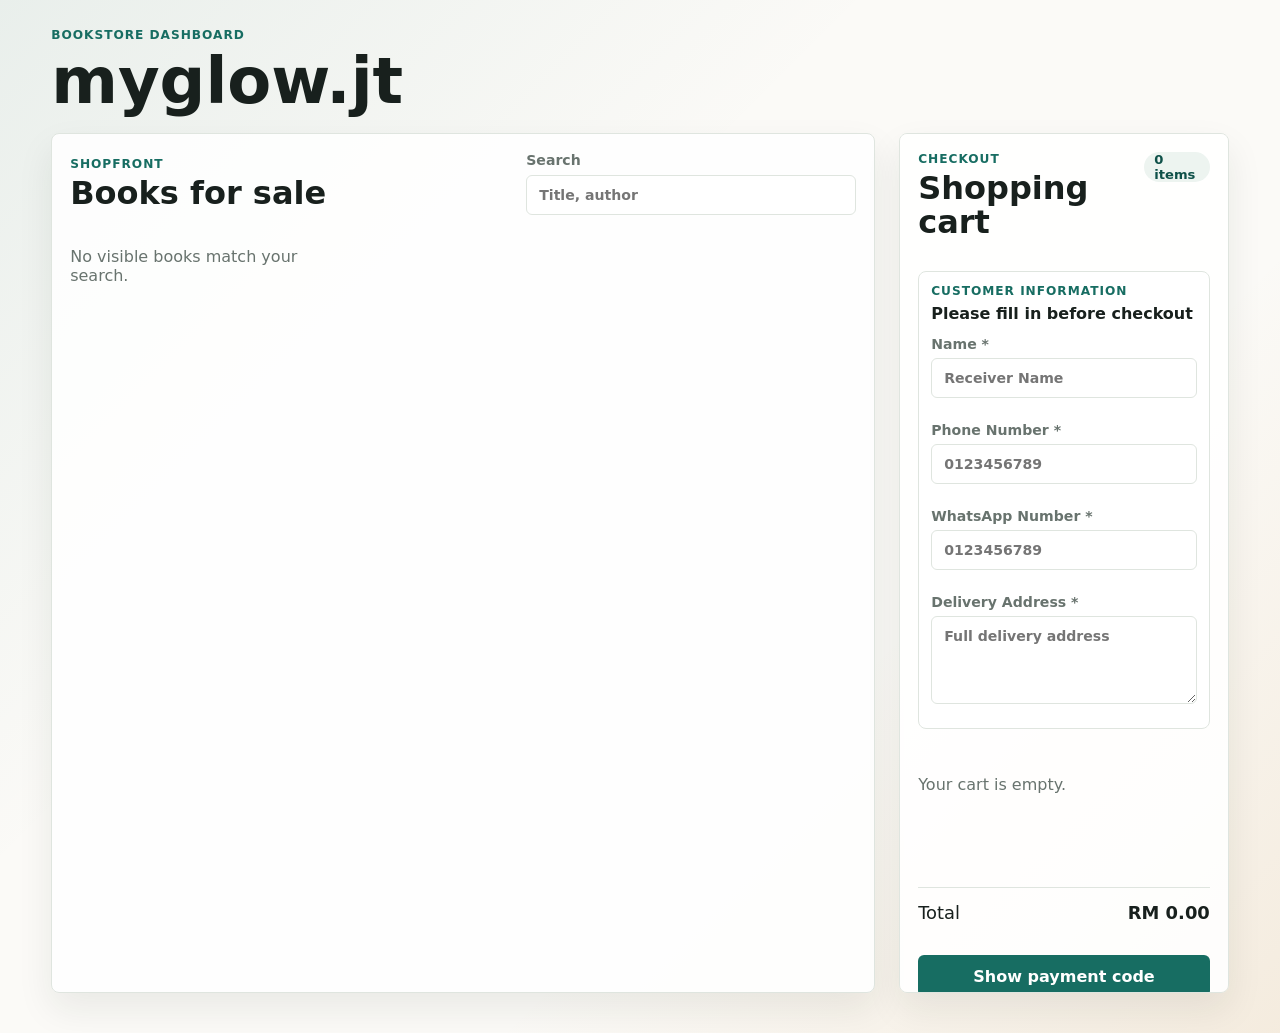
==== index.html @ 8b083bb7 "Update index.html" ====
<!doctype html>
<html lang="en">
  <head>
    <meta charset="utf-8">
    <meta name="viewport" content="width=device-width, initial-scale=1">
    <title>myglow.jt</title>
    <link rel="stylesheet" href="styles.css">
  </head>
  <body>
    <header class="topbar">
      <div>
        <p class="eyebrow">Bookstore dashboard</p>
        <h1 id="brandAdminTrigger" tabindex="0">myglow.jt</h1>
      </div>
      <div class="topbar-actions">
        <button class="secondary-button admin-only" id="customerViewBtn" type="button">Customer shop</button>
        <button class="icon-button admin-only" id="resetDemoBtn" type="button" title="Reset demo data" aria-label="Reset demo data">
          <span aria-hidden="true">↻</span>
        </button>
        <button class="secondary-button admin-only" data-section-target="inventory" type="button">Manage inventory</button>
        <button class="secondary-button admin-only" data-section-target="payment" type="button">Payment setup</button>
        <button class="secondary-button admin-only" data-section-target="orders" type="button">Orders</button>
        <button class="primary-button admin-only" id="newBookBtn" type="button">New book</button>
        <button class="ghost-button admin-only" id="logoutAdminBtn" type="button">Lock admin</button>
      </div>
    </header>

    <main class="app-shell">
      <section class="panel admin-lock-panel" id="adminLockPanel" hidden>
        <div class="section-heading">
          <div>
            <p class="eyebrow">Private access</p>
            <h2>Admin unlock</h2>
          </div>
        </div>
        <div class="unlock-form">
          <label>
            <span>Admin passcode</span>
            <input id="adminPassInput" type="password" autocomplete="current-password" placeholder="Enter passcode">
          </label>
          <button class="primary-button" id="unlockAdminBtn" type="button">Unlock admin</button>
        </div>
        <p class="hint">Private owner area.</p>
      </section>
<div class="shop-layout">
      <section class="panel catalog-panel customer-area" aria-labelledby="catalogTitle">
        <div class="section-heading">
          <div>
            <p class="eyebrow">Shopfront</p>
            <h2 id="catalogTitle">Books for sale</h2>
          </div>
          <label class="search-box">
            <span>Search</span>
            <input id="searchInput" type="search" placeholder="Title, author">
          </label>
        </div>
        <div class="catalog-grid" id="catalogGrid"></div>
      </section>

<aside class="panel cart-panel customer-area" aria-labelledby="cartTitle">

  <div class="section-heading compact">
    <div>
      <p class="eyebrow">Checkout</p>
      <h2 id="cartTitle">Shopping cart</h2>
    </div>
    <output id="cartCount" class="pill">0 items</output>
  </div>

  <div class="customer-info">
    <div class="account-head">
      <div>
        <p class="eyebrow">Customer Information</p>
        <strong>Please fill in before checkout</strong>
      </div>
    </div>

    <label>
      <span>Name *</span>
      <input id="customerNameInput" type="text" placeholder="Receiver Name">
    </label>

    <label>
      <span>Phone Number *</span>
      <input id="customerPhoneInput" type="tel" placeholder="0123456789">
    </label>

    <label>
      <span>WhatsApp Number *</span>
      <input id="customerWhatsappInput" type="tel" placeholder="0123456789">
    </label>

    <label>
      <span>Delivery Address *</span>
      <textarea id="customerAddressInput" rows="4" placeholder="Full delivery address"></textarea>
    </label>
  </div>

  <div id="cartItems" class="cart-items"></div>

  <div class="cart-total">
    <span>Total</span>
    <strong id="cartTotal">RM0.00</strong>
  </div>

  <button class="primary-button wide" id="checkoutBtn" type="button">
    Show payment code
  </button>

  <div id="paymentPanel" class="payment-panel" hidden>

    <p class="eyebrow">Payment receive code</p>

    <output id="customerCloudStatus" class="pill">
      Checking cloud
    </output>

    <img
      id="checkoutQrImage"
      class="checkout-qr"
      alt="Payment QR code"
      hidden
    >

    <div class="receive-code" id="receiveCodeText"></div>

    <div
      class="checkout-banks"
      id="checkoutBankDetails"
    ></div>

    <div class="payment-lines">
      <span>Order</span>
      <strong id="orderCodeText"></strong>

      <span>Amount</span>
      <strong id="orderAmountText"></strong>
    </div>

    <div class="payment-proof">

      <label>
        <span>Upload bank transfer receipt</span>
        <input
          id="receiptFileInput"
          type="file"
          accept="image/*,.pdf"
        >
      </label>

      <label>
        <span>Transfer details</span>
        <textarea
          id="transferDetailsInput"
          rows="3"
          placeholder="Bank used, transfer time, reference number"
        ></textarea>
      </label>

      <div
        class="receipt-preview"
        id="receiptPreview"
        hidden
      ></div>

    </div>

    <button
      class="secondary-button wide"
      id="copyPaymentBtn"
      type="button"
    >
      Copy payment details
    </button>

    <button
      class="primary-button wide"
      id="paidBtn"
      type="button"
    >
      Submit order paid
    </button>

  </div>

</aside>
</div>
      <nav class="workspace-nav admin-area" aria-label="Admin sections">
        <button class="active" data-section-target="inventory" type="button">Manage inventory</button>
        <button data-section-target="payment" type="button">Payment setup</button>
        <button data-section-target="orders" type="button">Orders</button>
      </nav>

      <section class="panel admin-panel admin-area" data-admin-section="inventory" aria-labelledby="adminTitle">
        <div class="section-heading">
          <div>
            <p class="eyebrow">Manage inventory</p>
            <h2 id="adminTitle">Create, edit, update</h2>
          </div>
          <div class="section-actions">
            <label class="search-box">
              <span>Search inventory</span>
              <input id="inventorySearchInput" type="search" placeholder="Book, author, variation">
            </label>
            <button class="secondary-button" id="saveBookBtn" type="button">Save book</button>
          </div>
        </div>

        <form id="bookForm" class="book-form">
          <input id="bookId" type="hidden">
          <input id="coverDataInput" type="hidden">
          <div class="form-grid">
            <label>
              <span>Book title</span>
              <input id="titleInput" required placeholder="The Quiet Shelf">
            </label>
            <label>
              <span>Author</span>
              <input id="authorInput" required placeholder="A. Writer">
            </label>
            <label>
              <span>Cover photo upload</span>
              <input id="coverFileInput" type="file" accept="image/*">
            </label>
          </div>
          <div class="cover-upload-preview">
            <img id="coverPreview" alt="Book cover preview" hidden>
            <p id="coverEmptyText">No cover photo selected</p>
            <button class="ghost-button" id="clearCoverBtn" type="button">Remove cover photo</button>
          </div>
          <label>
            <span>Description</span>
            <textarea id="descriptionInput" rows="3" placeholder="Short product description"></textarea>
          </label>
          <label class="toggle-row">
            <input id="activeInput" type="checkbox" checked>
            <span>Visible in shop</span>
          </label>
          <div class="variant-header">
    <h3>Variations and prices</h3>

    <div class="variant-actions">
        <button
            type="button"
            id="bulkAssignBtn"
            class="secondary-button">
            Bulk Assign
        </button>

        <button
            type="button"
            id="addVariantBtn"
            class="ghost-button">
            Add variation
        </button>
    </div>
</div>

<div id="variantRows" class="variant-rows"></div>
          <button class="primary-button wide" id="saveBookBottomBtn" type="button">Save book</button>
        </form>

        <div class="admin-list" id="adminList"></div>
      </section>

      <section class="panel settings-panel admin-area" data-admin-section="payment" aria-labelledby="settingsTitle" hidden>
        <div class="section-heading">
          <div>
            <p class="eyebrow">Payment setup</p>
            <h2 id="settingsTitle">QR code and bank details</h2>
          </div>
          <button class="secondary-button" id="savePaymentBtn" type="button">Save payment setup</button>
        </div>
        <div class="payment-setup-grid">
          <div class="payment-form-stack">
            <label>
              <span>Payment receive code shown to buyers</span>
              <textarea id="paymentCodeInput" rows="4" placeholder="Example: DuitNow: MYGLOWJT-8842"></textarea>
            </label>
            <label>
              <span>QR code photo</span>
              <input id="qrImageInput" type="file" accept="image/*">
            </label>
            <button class="ghost-button" id="clearQrBtn" type="button">Remove QR photo</button>
          </div>
          <div class="qr-preview-box">
            <img id="qrPreview" alt="Payment QR preview" hidden>
            <p id="qrEmptyText">No QR photo yet</p>
          </div>
        </div>

        <div class="variant-header bank-header">
          <h3>Bank details</h3>
          <button class="ghost-button" id="addBankBtn" type="button">Add bank</button>
        </div>
        <div id="bankRows" class="bank-rows"></div>
        <button class="primary-button wide" id="savePaymentBottomBtn" type="button">Save payment setup</button>
        <p class="hint">Buyers will see the QR photo, receive code, bank names, account holder names, and account numbers during checkout.</p>
      </section>

      <section class="panel orders-panel admin-area" data-admin-section="orders" aria-labelledby="ordersTitle" hidden>
        <div class="section-heading">
          <div>
            <p class="eyebrow">Admin orders</p>
            <h2 id="ordersTitle">Order summary</h2>
          </div>
          <div class="section-actions">
            <label class="search-box">
              <span>Search orders</span>
              <input id="ordersSearchInput" type="search" placeholder="Order, book, payment, amount">
            </label>
            <button class="secondary-button" id="refreshOrdersBtn" type="button">Refresh orders</button>
            <output id="cloudStatus" class="pill">Local orders</output>
            <output id="ordersCount" class="pill">0 orders</output>
          </div>
        </div>
        <div id="ordersList" class="orders-list"></div>
      </section>
    </main>

    <section class="book-detail-modal" id="bookDetailModal" aria-labelledby="bookDetailTitle" aria-modal="true" role="dialog" hidden>
      <div class="book-detail-backdrop" data-close-detail></div>
      <article class="book-detail-panel">
        <button class="icon-button detail-close" type="button" data-close-detail aria-label="Close book details">×</button>
        <div id="bookDetailContent"></div>
      </article>
    </section>
    
    <template id="variantTemplate">
      <div class="variant-row">
        <input class="variant-photo-data" type="hidden">
        <input class="variant-label" placeholder="" aria-label="Variation name">
        <input class="variant-price" type="number" min="0" step="0.01" placeholder="" aria-label="Price">
        <input class="variant-stock" type="number" min="0" step="1" placeholder="" aria-label="Stock">
        <label class="variant-photo-upload">
          <span>Photo</span>
          <input class="variant-photo-file" type="file" accept="image/*" aria-label="Variation photo">
        </label>
        <div class="variant-photo-preview">
          <img alt="Variation preview" hidden>
          <span>No photo</span>
        </div>
        <button class="icon-button remove-variant" type="button" title="Remove variation" aria-label="Remove variation">×</button>
      </div>
    </template>

    <template id="bankTemplate">
      <div class="bank-row">
        <input class="bank-name" placeholder="Maybank" aria-label="Bank name">
        <input class="bank-holder" placeholder="Account holder" aria-label="Account holder">
        <input class="bank-number" placeholder="Account number" aria-label="Account number">
        <input class="bank-note" placeholder="Note" aria-label="Payment note">
        <button class="icon-button remove-bank" type="button" title="Remove bank" aria-label="Remove bank">×</button>
      </div>
    </template>

    <div
  id="bulkAssignModal"
  class="modal-overlay"
  hidden>

  <div class="modal-card">

    <h3>Bulk Assign</h3>

    <label>
      <span>Price</span>
      <input
        id="bulkPrice"
        type="number"
        step="0.01">
    </label>

    <label>
      <span>Stock</span>
      <input
        id="bulkStock"
        type="number">
    </label>

    <div class="modal-actions">

      <button
        id="applyBulkBtn"
        class="primary-button"
        type="button">
        Apply
      </button>

      <button
        id="closeBulkBtn"
        class="ghost-button"
        type="button">
        Cancel
      </button>

    </div>

  </div>

</div>
    <script src="supabase-config.js"></script>
    <script src="app.js"></script>
  </body>
</html>
---- styles.css ----
:root {
  color-scheme: light;
  --ink: #18201d;
  --muted: #68736e;
  --paper: #fbfaf7;
  --panel: #ffffff;
  --line: #dfe5df;
  --accent: #176d62;
  --accent-strong: #0f5149;
  --gold: #c4832c;
  --rose: #bd5760;
  --mist: #edf4f0;
  --shadow: 0 16px 36px rgba(24, 32, 29, 0.08);
  font-family: Inter, ui-sans-serif, system-ui, -apple-system, BlinkMacSystemFont, "Segoe UI", sans-serif;
}

* {
  box-sizing: border-box;
}

[hidden] {
  display: none !important;
}

body {
  margin: 0;
  min-height: 100vh;
  background:
    linear-gradient(135deg, rgba(23, 109, 98, 0.08), transparent 38%),
    linear-gradient(315deg, rgba(196, 131, 44, 0.12), transparent 34%),
    var(--paper);
  color: var(--ink);
}

button,
input,
textarea,
select {
  font: inherit;
}

button {
  cursor: pointer;
}

.topbar {
  display: flex;
  align-items: center;
  justify-content: space-between;
  gap: 20px;
  padding: 28px clamp(18px, 4vw, 52px) 18px;
}

.topbar h1,
.section-heading h2,
.variant-header h3 {
  margin: 0;
  line-height: 1.05;
  letter-spacing: 0;
}

.topbar h1 {
  font-size: clamp(2rem, 5vw, 4.2rem);
}

.eyebrow {
  margin: 0 0 6px;
  color: var(--accent);
  font-size: 0.76rem;
  font-weight: 800;
  letter-spacing: 0.08em;
  text-transform: uppercase;
}

.topbar-actions,
.section-heading,
.variant-header,
.cart-total,
.payment-lines,
.admin-book,
.admin-book-actions {
  display: flex;
  align-items: center;
}

.topbar-actions {
  gap: 10px;
  flex-wrap: wrap;
}

.app-shell {
  display: block;
  padding: 0 clamp(18px, 4vw, 52px) 40px;
}

.panel {
  background: rgba(255, 255, 255, 0.88);
  border: 1px solid var(--line);
  border-radius: 8px;
  box-shadow: var(--shadow);
  padding: 18px;
}

.admin-panel,
.settings-panel,
.orders-panel,
.workspace-nav,
.admin-lock-panel {
  grid-column: 1 / -1;
}

.admin-area,
.admin-only,
.admin-lock-panel {
  display: none;
}

body.admin-mode .admin-area,
body.admin-mode .admin-only {
  display: block;
}

body.admin-mode .workspace-nav {
  display: flex;
}

body.admin-mode .cart-panel {
  display: none;
}

body.admin-mode .catalog-panel {
  grid-column: auto;
}

body.lock-mode .admin-lock-panel {
  display: block;
}

body.lock-mode .admin-area {
  display: none;
}

.unlock-form {
  display: grid;
  grid-template-columns: minmax(180px, 340px) auto;
  gap: 10px;
  align-items: end;
}

.workspace-nav {
  display: flex;
  gap: 8px;
  padding: 4px;
  border: 1px solid var(--line);
  border-radius: 8px;
  background: rgba(255, 255, 255, 0.68);
}

.workspace-nav button {
  min-height: 40px;
  border: 0;
  border-radius: 6px;
  background: transparent;
  color: var(--muted);
  padding: 0 14px;
  font-weight: 900;
}

.workspace-nav button.active,
.topbar-actions button.active {
  background: var(--accent);
  color: #fff;
}

.section-heading {
  justify-content: space-between;
  gap: 16px;
  margin-bottom: 16px;
}

.section-actions {
  display: flex;
  align-items: end;
  justify-content: flex-end;
  gap: 10px;
  flex-wrap: wrap;
}

.section-heading.compact {
  align-items: flex-start;
}

.section-heading h2 {
  font-size: clamp(1.35rem, 3vw, 2rem);
}

label {
  display: grid;
  gap: 7px;
  color: var(--muted);
  font-size: 0.88rem;
  font-weight: 700;
}

input,
textarea,
select {
  width: 100%;
  border: 1px solid var(--line);
  border-radius: 6px;
  background: #fff;
  color: var(--ink);
  padding: 11px 12px;
  outline: none;
  transition: border-color 0.18s ease, box-shadow 0.18s ease;
}

textarea {
  resize: vertical;
}

input:focus,
textarea:focus,
select:focus {
  border-color: var(--accent);
  box-shadow: 0 0 0 3px rgba(23, 109, 98, 0.13);
}

.search-box {
  width: min(330px, 100%);
}

.primary-button,
.secondary-button,
.ghost-button,
.icon-button {
  min-height: 42px;
  border-radius: 6px;
  border: 1px solid transparent;
  padding: 0 15px;
  font-weight: 800;
}

body:not(.admin-mode) .admin-only,
body:not(.admin-mode) .admin-area {
  display: none !important;
}

body:not(.admin-mode) .admin-area {
  display: none !important;
}

.primary-button {
  background: var(--accent);
  color: #fff;
}

.primary-button:hover {
  background: var(--accent-strong);
}

.secondary-button {
  background: var(--mist);
  color: var(--accent-strong);
  border-color: rgba(23, 109, 98, 0.2);
}

.ghost-button {
  background: transparent;
  color: var(--accent-strong);
  border-color: var(--line);
}

.icon-button {
  width: 42px;
  padding: 0;
  display: inline-grid;
  place-items: center;
  background: #fff;
  border-color: var(--line);
  color: var(--ink);
  font-size: 1.2rem;
}

.wide {
  width: 100%;
}

.catalog-grid {
  display: grid;
  grid-template-columns: repeat(auto-fill, minmax(230px, 1fr));
  gap: 14px;
}

.book-card {
  display: grid;
  grid-template-rows: auto 1fr;
  border: 1px solid var(--line);
  border-radius: 8px;
  background: var(--panel);
  overflow: hidden;
}

.book-cover {
  width: 100%;
  aspect-ratio: 1;
  display: grid;
  place-items: end start;
  padding: 16px;
  border: 0;
  text-align: left;
  background-color: var(--cover-color, #176d62);
  background-image:
    linear-gradient(90deg, rgba(255, 255, 255, 0.18) 0 10px, transparent 10px),
    radial-gradient(circle at 78% 24%, rgba(255, 255, 255, 0.22), transparent 24%),
    linear-gradient(145deg, rgba(0, 0, 0, 0.18), transparent 52%);
  color: #fff;
  cursor: pointer;
}

.book-cover.has-image {
  background-size: cover;
  background-position: center;
}

.book-cover span {
  max-width: 13ch;
  padding: 8px 10px;
  background: rgba(0, 0, 0, 0.42);
  border-radius: 6px;
  font-weight: 900;
  line-height: 1.05;
}

.book-body {
  display: grid;
  gap: 11px;
  padding: 14px;
}

.book-body h3 {
  margin: 0;
  font-size: 1.08rem;
  line-height: 1.2;
}

.book-title-link {
  display: block;
  width: 100%;
  border: 0;
  background: transparent;
  color: var(--ink);
  padding: 0;
  text-align: left;
  font-size: 1.08rem;
  font-weight: 900;
  line-height: 1.2;
}

.book-title-link:hover {
  color: var(--accent-strong);
}

body.detail-open {
  overflow: hidden;
}

.book-detail-modal {
  position: fixed;
  inset: 0;
  z-index: 20;
  display: grid;
  place-items: center;
  padding: 18px;
}

.book-detail-backdrop {
  position: absolute;
  inset: 0;
  background: rgba(24, 32, 29, 0.56);
}

.book-detail-panel {
  position: relative;
  z-index: 1;
  width: min(960px, 100%);
  max-height: min(760px, 92vh);
  overflow: auto;
  border-radius: 8px;
  background: var(--panel);
  box-shadow: 0 30px 90px rgba(0, 0, 0, 0.24);
  padding: 18px;
}

.detail-close {
  position: absolute;
  top: 12px;
  right: 12px;
  z-index: 2;
}

.detail-layout {
  display: grid;
  grid-template-columns: minmax(260px, 0.85fr) minmax(280px, 1fr);
  gap: 20px;
}

.detail-media,
.detail-copy,
.detail-variants {
  display: grid;
  gap: 12px;
}

.detail-main-image {
  width: 100%;
  aspect-ratio: 1;
  border: 0;
  border-radius: 8px;
  display: grid;
  place-items: end start;
  padding: 18px;
  color: #fff;
  text-align: left;
  background-color: var(--cover-color, #176d62);
  background-size: cover;
  background-position: center;
  cursor: zoom-in;
}

.detail-main-image span {
  max-width: 15ch;
  padding: 8px 10px;
  border-radius: 6px;
  background: rgba(0, 0, 0, 0.42);
  font-weight: 900;
}

.detail-thumbs {
  display: grid;
  grid-template-columns: repeat(auto-fill, minmax(68px, 1fr));
  gap: 8px;
}

.detail-thumb {
  aspect-ratio: 1;
  border: 2px solid var(--line);
  border-radius: 8px;
  background: #fff;
  overflow: hidden;
  padding: 0;
}

.detail-thumb.active {
  border-color: var(--accent);
}

.detail-thumb img {
  width: 100%;
  height: 100%;
  object-fit: cover;
}

.detail-thumb span {
  display: grid;
  place-items: center;
  width: 100%;
  height: 100%;
  color: var(--accent-strong);
  font-weight: 900;
}

.detail-copy h2 {
  margin: 0;
  font-size: clamp(1.6rem, 3vw, 2.4rem);
}

.detail-variant-card {
  display: grid;
  grid-template-columns: auto 1fr auto;
  gap: 10px;
  align-items: center;
  padding: 12px;
  border: 1px solid var(--line);
  border-radius: 8px;
  background: #fff;
  color: var(--ink);
}

.detail-variant-card.selected {
  border-color: var(--accent);
  box-shadow: 0 0 0 3px rgba(23, 109, 98, 0.12);
}

.detail-variant-card input {
  width: 18px;
  height: 18px;
}

.detail-variant-card small {
  display: block;
  color: var(--muted);
  margin-top: 2px;
}

.detail-cart-row {
  display: grid;
  grid-template-columns: 110px 1fr;
  gap: 10px;
}

.photo-lightbox {
  position: fixed;
  inset: 0;
  z-index: 30;
  display: grid;
  place-items: center;
  padding: 22px;
  background: rgba(0, 0, 0, 0.72);
}

.photo-lightbox img {
  max-width: min(920px, 94vw);
  max-height: 88vh;
  object-fit: contain;
  border-radius: 8px;
  background: #fff;
}

.photo-lightbox button {
  position: fixed;
  top: 18px;
  right: 18px;
}


.meta,
.description,
.hint,
.empty-state {
  color: var(--muted);
}

.meta,
.description {
  margin: 0;
  font-size: 0.9rem;
}

.description {
  min-height: 42px;
}

.price-range {
  margin: 0;
  color: var(--accent-strong);
  font-size: 1rem;
  font-weight: 900;
}

.product-actions {
  display: grid;
  grid-template-columns: 1fr 56px 76px;
  gap: 8px;
  align-items: center;
}

.product-actions button {
  grid-column: 1 / -1;
}

.variation-photo {
  width: 46px;
  height: 46px;
  border-radius: 6px;
  object-fit: cover;
  border: 1px solid var(--line);
  background: #fff;
}

.pill {
  display: inline-grid;
  place-items: center;
  min-height: 30px;
  padding: 0 10px;
  border-radius: 999px;
  background: var(--mist);
  color: var(--accent-strong);
  font-size: 0.82rem;
  font-weight: 800;
}

.pill.online {
  background: #e7f7ed;
  color: #246b3f;
}

.cart-items {
  display: grid;
  gap: 10px;
  min-height: 96px;
}

.cart-line {
  display: grid;
  grid-template-columns: minmax(0, 1fr) 78px 36px;
  gap: 8px;
  align-items: center;
  padding: 10px;
  border: 1px solid var(--line);
  border-radius: 8px;
  background: #fff;
}

.cart-line-main {
  display: grid;
  grid-template-columns: 52px minmax(0, 1fr);
  gap: 10px;
  align-items: center;
}

.cart-thumb {
  width: 52px;
  aspect-ratio: 1;
  display: grid;
  place-items: center;
  overflow: hidden;
  border: 1px solid var(--line);
  border-radius: 8px;
  background: var(--mist);
  color: var(--accent-strong);
  font-weight: 900;
}

.cart-thumb img {
  width: 100%;
  height: 100%;
  object-fit: cover;
}

.cart-line strong,
.cart-line span {
  display: block;
}

.cart-line span {
  color: var(--muted);
  font-size: 0.84rem;
}

.customer-account {
  display: grid;
  gap: 10px;
  margin-bottom: 14px;
  padding: 12px;
  border: 1px solid var(--line);
  border-radius: 8px;
  background: #fff;
}

.account-head {
  display: flex;
  justify-content: space-between;
  gap: 10px;
  align-items: center;
}

.account-head strong {
  display: block;
  line-height: 1.25;
}

.account-form {
  display: grid;
  grid-template-columns: 1fr 1fr;
  gap: 8px;
}

.customer-orders {
  display: grid;
  gap: 8px;
  font-size: 0.9rem;
}

.customer-order-row {
  display: flex;
  justify-content: space-between;
  gap: 10px;
  padding-top: 8px;
  border-top: 1px solid var(--line);
}

.cart-total {
  justify-content: space-between;
  margin: 16px 0;
  padding-top: 14px;
  border-top: 1px solid var(--line);
  font-size: 1.12rem;
}

.payment-panel {
  display: grid;
  gap: 12px;
  margin-top: 14px;
  padding: 14px;
  border-radius: 8px;
  background: #f7fbf9;
  border: 1px solid rgba(23, 109, 98, 0.2);
}

.receive-code {
  overflow-wrap: anywhere;
  border: 1px dashed var(--accent);
  border-radius: 8px;
  padding: 16px;
  background: #fff;
  font-size: 1.05rem;
  font-weight: 900;
}

.payment-lines {
  display: grid;
  grid-template-columns: auto 1fr;
  gap: 7px 14px;
}

.payment-lines strong {
  text-align: right;
}

.checkout-qr {
  width: min(220px, 100%);
  aspect-ratio: 1;
  justify-self: center;
  object-fit: contain;
  border: 1px solid var(--line);
  border-radius: 8px;
  background: #fff;
  padding: 8px;
}

.checkout-banks {
  display: grid;
  gap: 8px;
}

.checkout-bank {
  display: grid;
  gap: 2px;
  padding: 10px;
  border: 1px solid var(--line);
  border-radius: 8px;
  background: #fff;
}

.checkout-bank span,
.checkout-bank small {
  color: var(--muted);
}

.payment-proof {
  display: grid;
  gap: 10px;
  padding: 12px;
  border: 1px solid var(--line);
  border-radius: 8px;
  background: #fff;
}

.receipt-preview {
  display: grid;
  place-items: center;
  min-height: 90px;
  border: 1px dashed var(--line);
  border-radius: 8px;
  padding: 10px;
  color: var(--muted);
}

.receipt-preview img {
  width: 100%;
  max-height: 180px;
  object-fit: contain;
}

.book-form {
  display: grid;
  gap: 14px;
}

.cover-upload-preview {
  display: grid;
  grid-template-columns: minmax(120px, 180px) 1fr auto;
  gap: 12px;
  align-items: center;
  padding: 12px;
  border: 1px dashed var(--line);
  border-radius: 8px;
  background: #fff;
}

.cover-upload-preview img {
  width: 100%;
  aspect-ratio: 3 / 4;
  object-fit: cover;
  border-radius: 6px;
  border: 1px solid var(--line);
}

.form-grid {
  display: grid;
  grid-template-columns: repeat(2, minmax(0, 1fr));
  gap: 12px;
}

.toggle-row {
  display: flex;
  align-items: center;
  gap: 10px;
}

.toggle-row input {
  width: 18px;
  height: 18px;
}

.variant-header {
  justify-content: space-between;
  gap: 12px;
  margin-top: 4px;
}

.variant-header h3 {
  font-size: 1.05rem;
}

.variant-rows {
  display: grid;
  gap: 8px;
}

.variant-row {
  display: grid;
  grid-template-columns: minmax(130px, 1fr) 120px 100px minmax(90px, 0.7fr) minmax(130px, 0.8fr) 96px 42px;
  gap: 8px;
  align-items: end;
}

.variant-photo-upload {
  gap: 5px;
}

.variant-photo-upload input {
  padding: 8px;
}

.variant-photo-preview {
  min-height: 42px;
  display: grid;
  place-items: center;
  border: 1px dashed var(--line);
  border-radius: 6px;
  color: var(--muted);
  font-size: 0.78rem;
  background: #fff;
  overflow: hidden;
}

.variant-photo-preview img {
  width: 100%;
  height: 56px;
  object-fit: cover;
}

.payment-setup-grid {
  display: grid;
  grid-template-columns: minmax(0, 1fr) minmax(220px, 320px);
  gap: 16px;
  align-items: start;
}

.payment-form-stack {
  display: grid;
  gap: 12px;
}

.qr-preview-box {
  min-height: 280px;
  display: grid;
  place-items: center;
  border: 1px dashed var(--line);
  border-radius: 8px;
  background: #fff;
  padding: 14px;
}

.qr-preview-box img {
  width: 100%;
  max-height: 300px;
  object-fit: contain;
}

.bank-header {
  margin-top: 18px;
}

.bank-rows {
  display: grid;
  gap: 8px;
}

.bank-row {
  display: grid;
  grid-template-columns: minmax(120px, 0.8fr) minmax(150px, 1fr) minmax(130px, 1fr) minmax(110px, 0.8fr) 42px;
  gap: 8px;
}

.admin-list {
  display: grid;
  grid-template-columns: repeat(auto-fit, minmax(250px, 1fr));
  gap: 10px;
  margin-top: 18px;
}

.admin-book {
  justify-content: space-between;
  gap: 12px;
  padding: 12px;
  border: 1px solid var(--line);
  border-radius: 8px;
  background: #fff;
}

.admin-book p {
  margin: 4px 0 0;
  color: var(--muted);
  font-size: 0.86rem;
}

.admin-book-actions {
  gap: 8px;
}

.orders-list {
  display: grid;
  gap: 12px;
}

.order-card {
  display: grid;
  gap: 12px;
  padding: 14px;
  border: 1px solid var(--line);
  border-radius: 8px;
  background: #fff;
}

.order-card-head,
.order-line {
  display: flex;
  justify-content: space-between;
  gap: 12px;
}

.order-card-head p,
.order-payment p {
  margin: 4px 0 0;
  color: var(--muted);
}

.order-lines,
.order-payment {
  display: grid;
  gap: 8px;
  padding-top: 10px;
  border-top: 1px solid var(--line);
}

.order-line span {
  color: var(--muted);
}

.order-receipt {
  width: min(260px, 100%);
  max-height: 280px;
  object-fit: contain;
  border: 1px solid var(--line);
  border-radius: 8px;
}

.receipt-link {
  color: var(--accent-strong);
  font-weight: 800;
}

.danger {
  color: var(--rose);
}

.settings-panel .hint {
  margin: 10px 0 0;
}

@media (max-width: 980px) {
  .app-shell {
    grid-template-columns: 1fr;
  }

  .cart-panel {
    position: static;
  }
}

@media (max-width: 680px) {
  .topbar,
  .section-heading,
  .section-actions,
  .topbar-actions {
    align-items: stretch;
    flex-direction: column;
  }

  .topbar-actions {
    flex-direction: row;
  }

  .form-grid,
  .variant-row,
  .bank-row,
  .payment-setup-grid,
  .cover-upload-preview,
  .unlock-form,
  .product-actions,
  .cart-line,
  .detail-layout,
  .detail-cart-row {
    grid-template-columns: 1fr;
  }

  .variant-row .icon-button,
  .bank-row .icon-button,
  .cart-line .icon-button {
    width: 100%;
  }
}

.customer-info {
  display: grid;
  gap: 12px;
  margin-bottom: 14px;
  padding: 12px;
  border: 1px solid var(--line);
  border-radius: 8px;
  background: #fff;
}

.customer-info h3 {
  margin: 0;
  color: var(--accent-strong);
}

.order-customer {
  padding-top: 10px;
  border-top: 1px solid var(--line);
}

.order-customer p {
  margin: 4px 0;
}

.cart-panel {
  display: flex;
  flex-direction: column;
  gap: 16px;
}

.customer-info {
  order: 1;
}

.cart-items {
  order: 2;
}

.cart-total {
  order: 3;
}

#checkoutBtn {
  order: 4;
}

#paymentPanel {
  order: 5;
}

.customer-info,
.cart-items,
#paymentPanel {
  width: 100%;
}

.customer-info label {
  display: flex;
  flex-direction: column;
  gap: 6px;
  margin-bottom: 12px;
}

.customer-info input,
.customer-info textarea {
  width: 100%;
}

.shop-layout {
  display: grid;
  grid-template-columns: 3fr 1.2fr;
  gap: 24px;
}

.catalog-panel {
  min-width: 0;
}

.cart-panel {
  position: sticky;
  top: 20px;
  max-height: calc(100vh - 40px);
  overflow-y: auto;
}

@media (max-width: 1200px) {
  .shop-layout {
    grid-template-columns: 1fr;
  }

  .cart-panel {
    position: static;
    max-height: none;
  }
}

#brandAdminTrigger {
  cursor: pointer;
  user-select: none;
  -webkit-user-select: none;
  -webkit-touch-callout: none;
}

.admin-book-actions {
    display: grid;
    grid-template-columns: 1fr 1fr;
    gap: 8px;
    width: 220px;
}

.admin-book-actions button {
    width: 100%;
}

.modal-overlay {
    position: fixed;
    inset: 0;
    background: rgba(0,0,0,.5);
    display: flex;
    align-items: center;
    justify-content: center;
    z-index: 9999;
}

.modal-card {
    background: white;
    padding: 24px;
    border-radius: 12px;
    min-width: 320px;
}

.modal-card label {
    display: flex;
    flex-direction: column;
    margin-bottom: 12px;
}

.modal-actions {
    display: flex;
    gap: 12px;
    justify-content: flex-end;
}

.variant-actions {
    display: flex;
    gap: 8px;
}
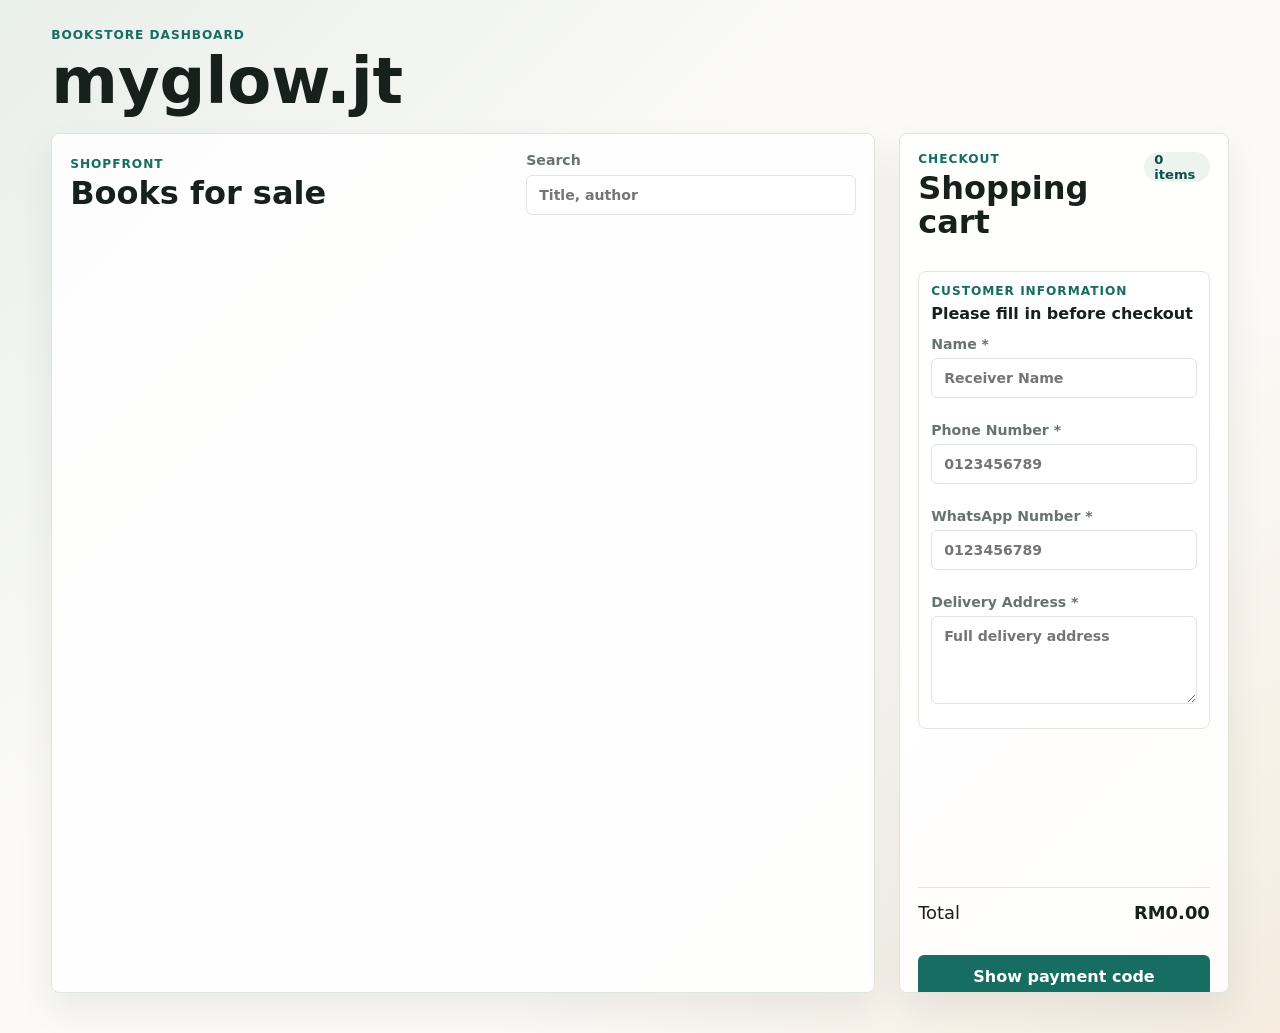
==== commit 5a7ded69: "Update index.html" ====
--- a/index.html
+++ b/index.html
@@ -239,24 +239,25 @@
           <div class="variant-header">
     <h3>Variations and prices</h3>
 
-    <div class="variant-actions">
-        <button
-            type="button"
-            id="bulkAssignBtn"
-            class="secondary-button">
-            Bulk Assign
-        </button>
-
-        <button
-            type="button"
-            id="addVariantBtn"
-            class="ghost-button">
-            Add variation
-        </button>
     </div>
 </div>
 
 <div id="variantRows" class="variant-rows"></div>
+          <div class="variant-actions-bottom">
+    <button
+        type="button"
+        id="bulkAssignBtn"
+        class="secondary-button">
+        Bulk Assign
+    </button>
+
+    <button
+        type="button"
+        id="addVariantBtn"
+        class="ghost-button">
+        Add variation
+    </button>
+</div>
           <button class="primary-button wide" id="saveBookBottomBtn" type="button">Save book</button>
         </form>
 
@@ -327,22 +328,55 @@
     </section>
     
     <template id="variantTemplate">
-      <div class="variant-row">
-        <input class="variant-photo-data" type="hidden">
-        <input class="variant-label" placeholder="" aria-label="Variation name">
-        <input class="variant-price" type="number" min="0" step="0.01" placeholder="" aria-label="Price">
-        <input class="variant-stock" type="number" min="0" step="1" placeholder="" aria-label="Stock">
-        <label class="variant-photo-upload">
-          <span>Photo</span>
-          <input class="variant-photo-file" type="file" accept="image/*" aria-label="Variation photo">
-        </label>
-        <div class="variant-photo-preview">
-          <img alt="Variation preview" hidden>
-          <span>No photo</span>
-        </div>
-        <button class="icon-button remove-variant" type="button" title="Remove variation" aria-label="Remove variation">×</button>
-      </div>
-    </template>
+  <div class="variant-row">
+
+    <input class="variant-photo-data" type="hidden">
+
+    <input
+      class="variant-label"
+      placeholder="Variation"
+      aria-label="Variation name">
+
+    <input
+      class="variant-price"
+      type="number"
+      min="0"
+      step="0.01"
+      placeholder="Price">
+
+    <input
+      class="variant-stock"
+      type="number"
+      min="0"
+      step="1"
+      placeholder="Stock">
+
+    <div class="variant-photo-box">
+      <img alt="Variation preview" hidden>
+      <span>No photo</span>
+    </div>
+
+    <label class="variant-photo-upload">
+      <input
+        class="variant-photo-file"
+        type="file"
+        accept="image/*">
+    </label>
+
+    <button
+      class="ghost-button preview-variant"
+      type="button">
+      Preview
+    </button>
+
+    <button
+      class="icon-button remove-variant"
+      type="button">
+      ×
+    </button>
+
+  </div>
+</template>
 
     <template id="bankTemplate">
       <div class="bank-row">
--- a/styles.css
+++ b/styles.css
@@ -408,24 +408,17 @@
 .detail-media,
 .detail-copy,
 .detail-variants {
-  display: grid;
-  gap: 12px;
+    display: flex;
+    flex-wrap: wrap;
+    gap: 8px;
 }
 
 .detail-main-image {
-  width: 100%;
-  aspect-ratio: 1;
-  border: 0;
-  border-radius: 8px;
-  display: grid;
-  place-items: end start;
-  padding: 18px;
-  color: #fff;
-  text-align: left;
-  background-color: var(--cover-color, #176d62);
-  background-size: cover;
-  background-position: center;
-  cursor: zoom-in;
+    aspect-ratio: 1 / 1;
+    width: 100%;
+    background-size: contain;
+    background-repeat: no-repeat;
+    background-position: center;
 }
 
 .detail-main-image span {
@@ -476,15 +469,8 @@
 }
 
 .detail-variant-card {
-  display: grid;
-  grid-template-columns: auto 1fr auto;
-  gap: 10px;
-  align-items: center;
-  padding: 12px;
-  border: 1px solid var(--line);
-  border-radius: 8px;
-  background: #fff;
-  color: var(--ink);
+    min-width: auto;
+    padding: 8px 12px;
 }
 
 .detail-variant-card.selected {
@@ -839,11 +825,30 @@
   gap: 8px;
 }
 
-.variant-row {
-  display: grid;
-  grid-template-columns: minmax(130px, 1fr) 120px 100px minmax(90px, 0.7fr) minmax(130px, 0.8fr) 96px 42px;
-  gap: 8px;
-  align-items: end;
+@media (max-width: 768px) {
+
+  .variant-row {
+      grid-template-columns:
+          2fr
+          1fr
+          1fr
+          auto;
+
+      gap: 6px;
+  }
+
+  .variant-photo-upload span {
+      display: none;
+  }
+
+  .variant-photo-upload input {
+      width: 80px;
+  }
+
+  .remove-variant {
+      width: 36px;
+      height: 36px;
+  }
 }
 
 .variant-photo-upload {
@@ -1191,3 +1196,57 @@
     display: flex;
     gap: 8px;
 }
+
+.detail-media {
+  position: relative;
+}
+
+.image-nav {
+  position: absolute;
+  top: 50%;
+  transform: translateY(-50%);
+  z-index: 10;
+
+  width: 44px;
+  height: 44px;
+
+  border-radius: 50%;
+  border: none;
+
+  background: rgba(255,255,255,.9);
+  cursor: pointer;
+
+  font-size: 28px;
+  font-weight: 700;
+}
+
+.image-nav.prev {
+  left: 12px;
+}
+
+.image-nav.next {
+  right: 12px;
+}
+
+@media (max-width: 768px) {
+
+  .detail-layout {
+      display: flex;
+      flex-direction: column;
+  }
+
+  .detail-media {
+      width: 100%;
+  }
+
+  .detail-copy {
+      width: 100%;
+  }
+
+  .book-detail-panel {
+      width: 100vw;
+      height: 100vh;
+      max-width: none;
+      border-radius: 0;
+  }
+}
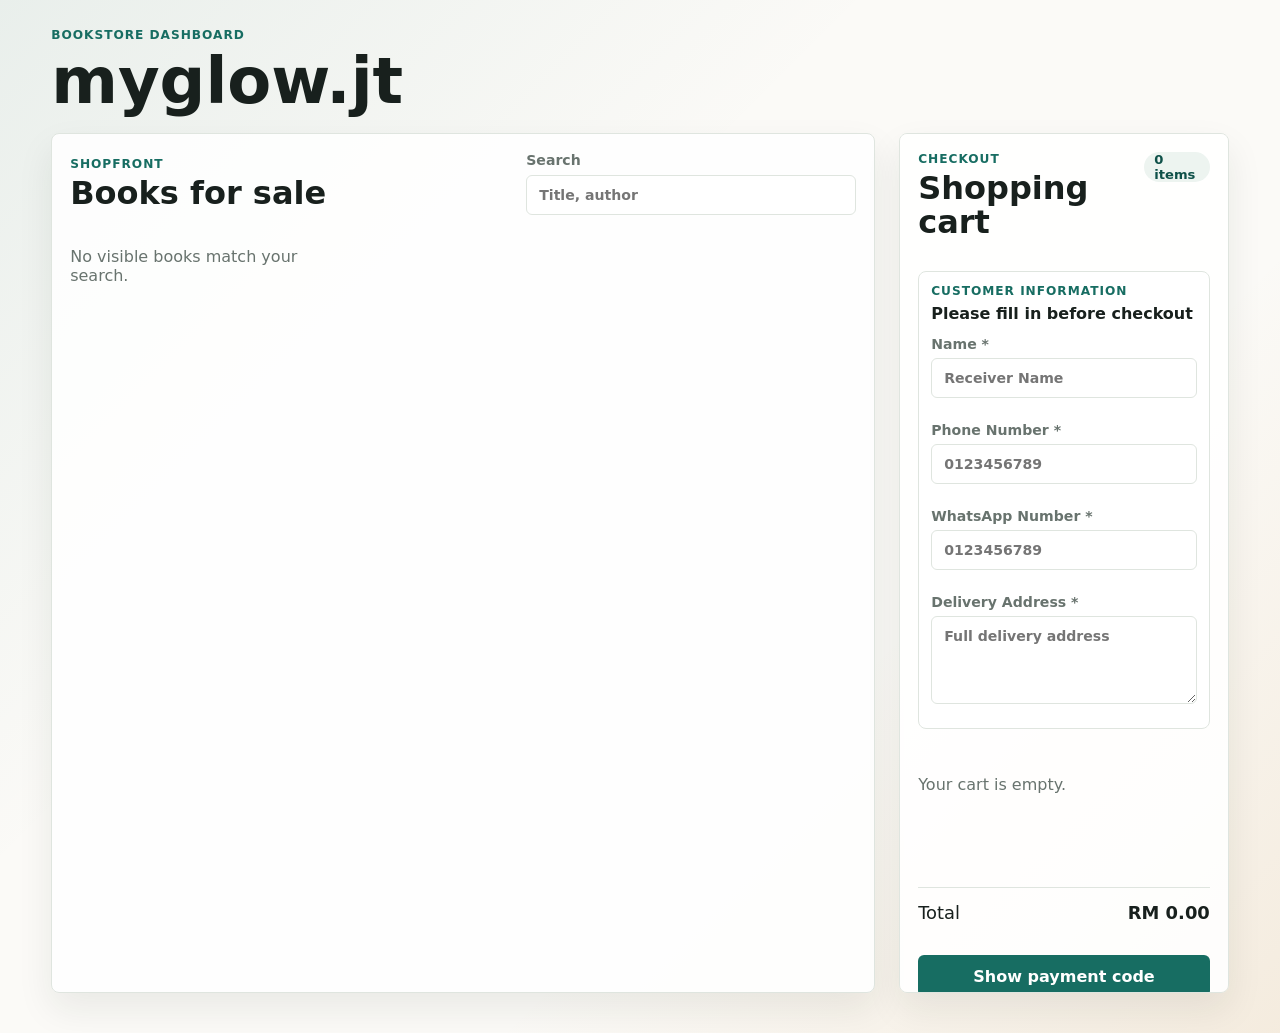
==== commit 1ffdae9b: "Update index.html" ====
--- a/index.html
+++ b/index.html
@@ -238,9 +238,7 @@
           </label>
           <div class="variant-header">
     <h3>Variations and prices</h3>
-
-    </div>
-</div>
+          </div>
 
 <div id="variantRows" class="variant-rows"></div>
           <div class="variant-actions-bottom">
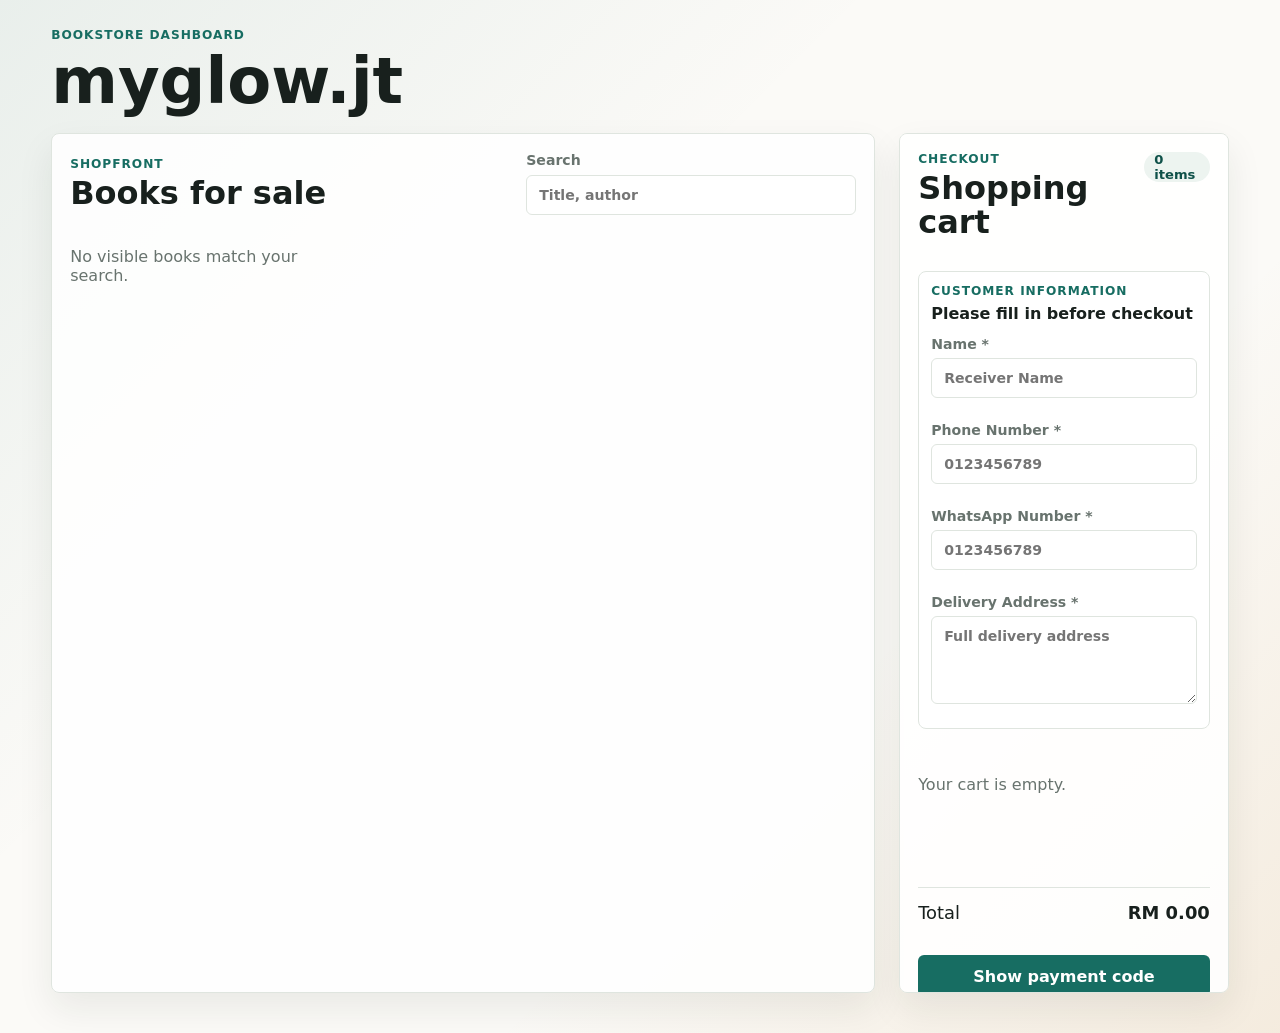
==== commit 6cf44bf1: "Update index.html" ====
--- a/index.html
+++ b/index.html
@@ -241,20 +241,39 @@
           </div>
 
 <div id="variantRows" class="variant-rows"></div>
-          <div class="variant-actions-bottom">
-    <button
-        type="button"
-        id="bulkAssignBtn"
-        class="secondary-button">
-        Bulk Assign
-    </button>
-
-    <button
-        type="button"
-        id="addVariantBtn"
-        class="ghost-button">
-        Add variation
-    </button>
+      <button
+    type="button"
+    id="addVariantBtn"
+    class="add-variant-button">
+    + Add variation
+</button>
+
+<div class="bulk-assign-section">
+
+    <h4>Bulk assign (price & stock)</h4>
+
+    <div class="bulk-assign-row">
+
+        <input
+            type="number"
+            id="bulkPrice"
+            placeholder="Price (RM)"
+            step="0.01">
+
+        <input
+            type="number"
+            id="bulkStock"
+            placeholder="Stock">
+
+        <button
+            type="button"
+            id="bulkAssignBtn"
+            class="secondary-button">
+            Apply to all
+        </button>
+
+    </div>
+
 </div>
           <button class="primary-button wide" id="saveBookBottomBtn" type="button">Save book</button>
         </form>
@@ -326,7 +345,14 @@
     </section>
     
     <template id="variantTemplate">
-  <div class="variant-row">
+  <div class="variant-row" draggable="true">
+
+  <button
+    type="button"
+    class="drag-handle"
+    title="Drag to reorder">
+    ☰
+  </button>
 
     <input class="variant-photo-data" type="hidden">
 
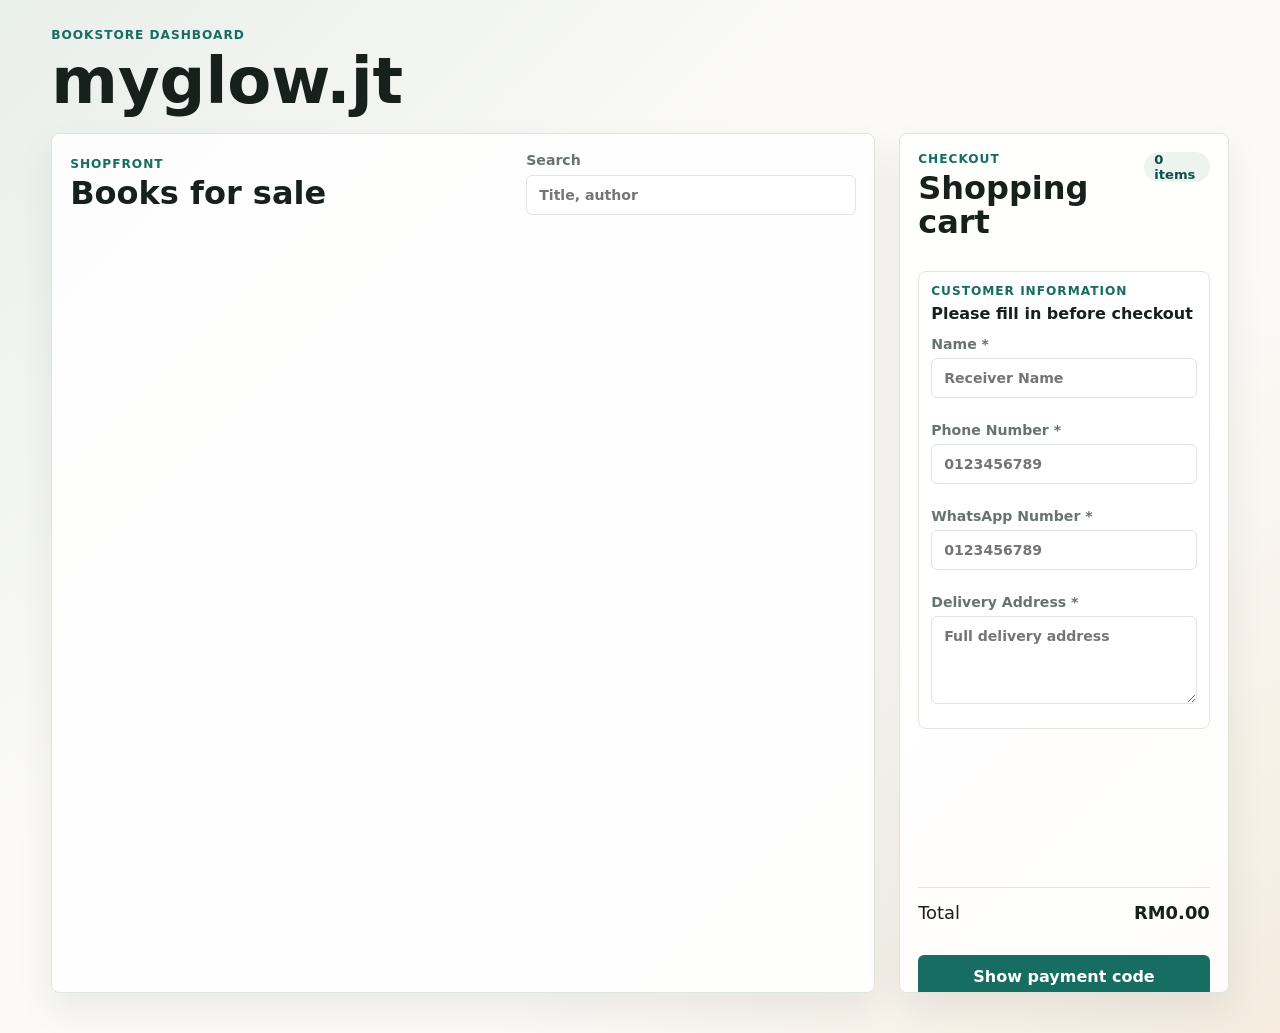
==== commit b34b9be3: "Update index.html" ====
--- a/index.html
+++ b/index.html
@@ -345,7 +345,7 @@
     </section>
     
     <template id="variantTemplate">
-  <div class="variant-row" draggable="true">
+  <div class="variant-row">
 
   <button
     type="button"
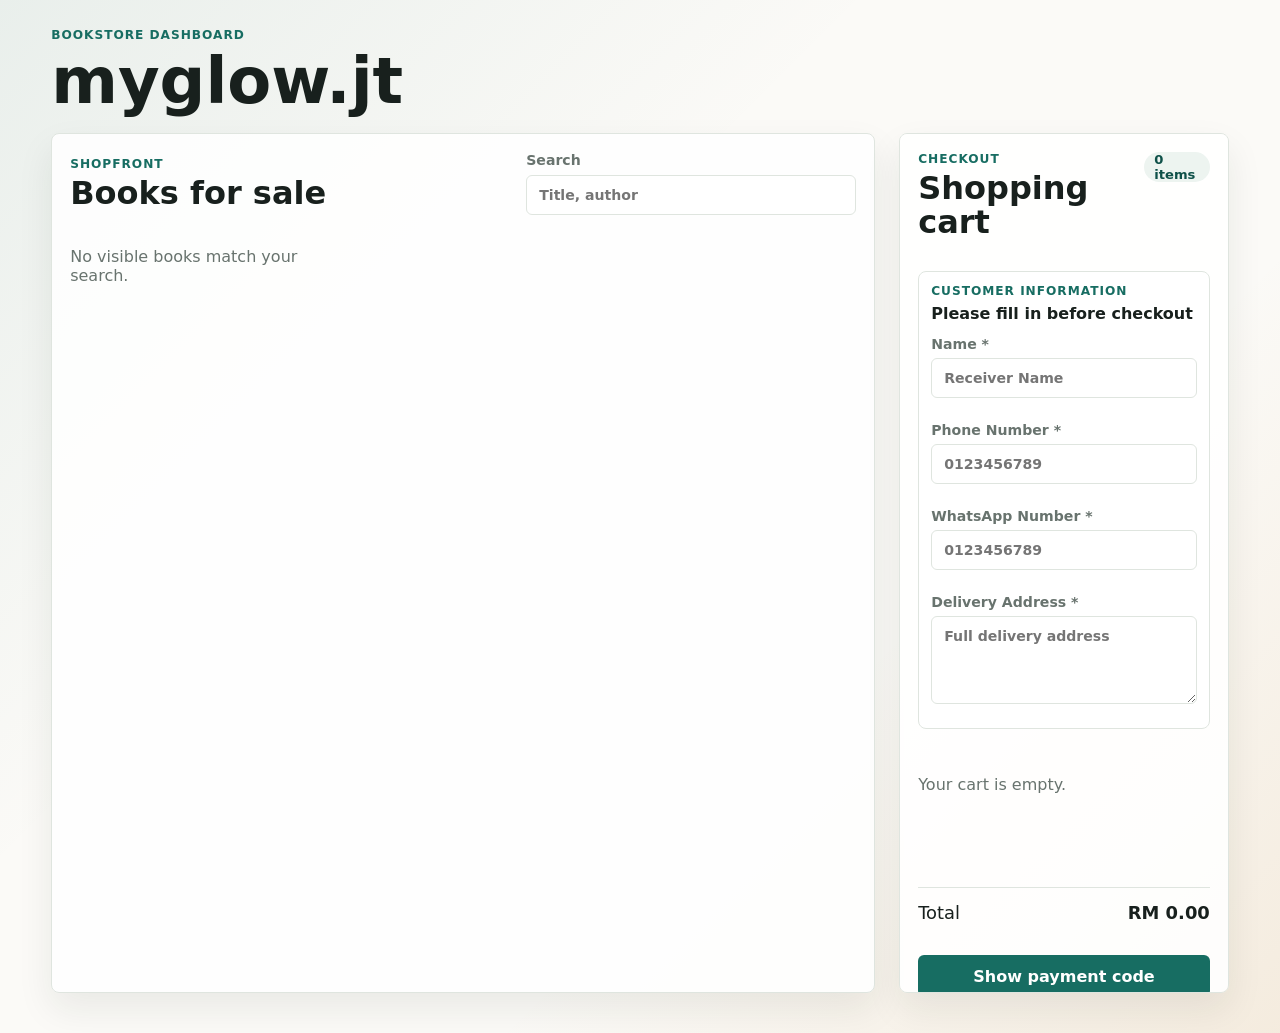
==== commit c464346b: "Update index.html" ====
--- a/index.html
+++ b/index.html
@@ -236,43 +236,30 @@
             <input id="activeInput" type="checkbox" checked>
             <span>Visible in shop</span>
           </label>
-          <div class="variant-header">
-    <h3>Variations and prices</h3>
-          </div>
-
-<div id="variantRows" class="variant-rows"></div>
+         <div class="variant-header">
+    <div>Variation Name</div>
+    <div>Price</div>
+    <div>Stock</div>
+    <div>Photo</div>
+    <div>Preview</div>
+    <div></div>
+</div>
+
+<div id="variantRows" class="variant-rows"></div
+<div class="variant-actions">
       <button
-    type="button"
-    id="addVariantBtn"
-    class="add-variant-button">
-    + Add variation
-</button>
-
-<div class="bulk-assign-section">
-
-    <h4>Bulk assign (price & stock)</h4>
-
-    <div class="bulk-assign-row">
-
-        <input
-            type="number"
-            id="bulkPrice"
-            placeholder="Price (RM)"
-            step="0.01">
-
-        <input
-            type="number"
-            id="bulkStock"
-            placeholder="Stock">
-
-        <button
-            type="button"
-            id="bulkAssignBtn"
-            class="secondary-button">
-            Apply to all
-        </button>
-
-    </div>
+        type="button"
+        id="bulkAssignBtn"
+        class="secondary-button">
+        Bulk Assign
+    </button>
+
+    <button
+        type="button"
+        id="addVariantBtn"
+        class="add-variant-button">
+        + Add Variation
+    </button>
 
 </div>
           <button class="primary-button wide" id="saveBookBottomBtn" type="button">Save book</button>
@@ -344,64 +331,47 @@
       </article>
     </section>
     
-    <template id="variantTemplate">
-  <div class="variant-row">
-
-  <button
-    type="button"
-    class="drag-handle"
-    title="Drag to reorder">
-    ☰
-  </button>
-
-    <input class="variant-photo-data" type="hidden">
-
-    <input
-      class="variant-label"
-      placeholder="Variation"
-      aria-label="Variation name">
-
-    <input
-      class="variant-price"
-      type="number"
-      min="0"
-      step="0.01"
-      placeholder="Price">
-
-    <input
-      class="variant-stock"
-      type="number"
-      min="0"
-      step="1"
-      placeholder="Stock">
-
-    <div class="variant-photo-box">
-      <img alt="Variation preview" hidden>
-      <span>No photo</span>
-    </div>
-
-    <label class="variant-photo-upload">
-      <input
-        class="variant-photo-file"
-        type="file"
-        accept="image/*">
-    </label>
-
-    <button
-      class="ghost-button preview-variant"
-      type="button">
-      Preview
-    </button>
-
-    <button
-      class="icon-button remove-variant"
-      type="button">
-      ×
-    </button>
-
-  </div>
+   <template id="variantTemplate">
+    <div class="variant-row">
+
+        <input
+            type="text"
+            class="variant-label"
+            placeholder="Variation Name">
+
+        <input
+            type="number"
+            class="variant-price"
+            placeholder="Price">
+
+        <input
+            type="number"
+            class="variant-stock"
+            placeholder="Stock">
+
+        <div>
+            <input
+                type="file"
+                class="variant-photo-file"
+                accept="image/*">
+
+        <div class="variant-photo-box">
+            <img hidden>
+            <span>No Photo</span>
+        </div>
+
+        <button
+            type="button"
+            class="remove-variant">
+            ✕
+        </button>
+        <input
+            type="hidden"
+            class="variant-photo-data">
+
+    </div>
 </template>
-
+    
     <template id="bankTemplate">
       <div class="bank-row">
         <input class="bank-name" placeholder="Maybank" aria-label="Bank name">
--- a/styles.css
+++ b/styles.css
@@ -820,23 +820,43 @@
   font-size: 1.05rem;
 }
 
-.variant-rows {
-  display: grid;
-  gap: 8px;
-}
-
 @media (max-width: 768px) {
 
-  .variant-row {
-      grid-template-columns:
-          2fr
-          1fr
-          1fr
-          auto;
-
-      gap: 6px;
-  }
-
+ .variant-row {
+    display: grid;
+    grid-template-columns:
+        2fr      /* variation name */
+        100px    /* price */
+        100px    /* stock */
+        140px    /* upload */
+        80px     /* preview */
+        50px;    /* delete */
+
+    gap: 12px;
+    align-items: center;
+
+    padding: 12px;
+    border: 1px solid #ddd;
+    border-radius: 8px;
+    margin-bottom: 10px;
+}
+
+  .variant-header {
+    display: grid;
+    grid-template-columns:
+        2fr
+        100px
+        100px
+        140px
+        80px
+        50px;
+
+    gap: 12px;
+    font-weight: 600;
+    margin-bottom: 8px;
+    padding: 0 12px;
+}
+  
   .variant-photo-upload span {
       display: none;
   }
@@ -1194,7 +1214,8 @@
 
 .variant-actions {
     display: flex;
-    gap: 8px;
+    gap: 12px;
+    margin-top: 16px;
 }
 
 .detail-media {
@@ -1250,3 +1271,25 @@
       border-radius: 0;
   }
 }
+
+.add-variant-button {
+    width: 100%;
+    margin-top: 12px;
+    padding: 14px;
+}
+
+.bulk-assign-section {
+    margin-top: 20px;
+    padding-top: 20px;
+    border-top: 1px solid #e5e7eb;
+}
+
+.bulk-assign-row {
+    display: flex;
+    gap: 12px;
+    align-items: center;
+}
+
+.bulk-assign-row input {
+    max-width: 180px;
+}
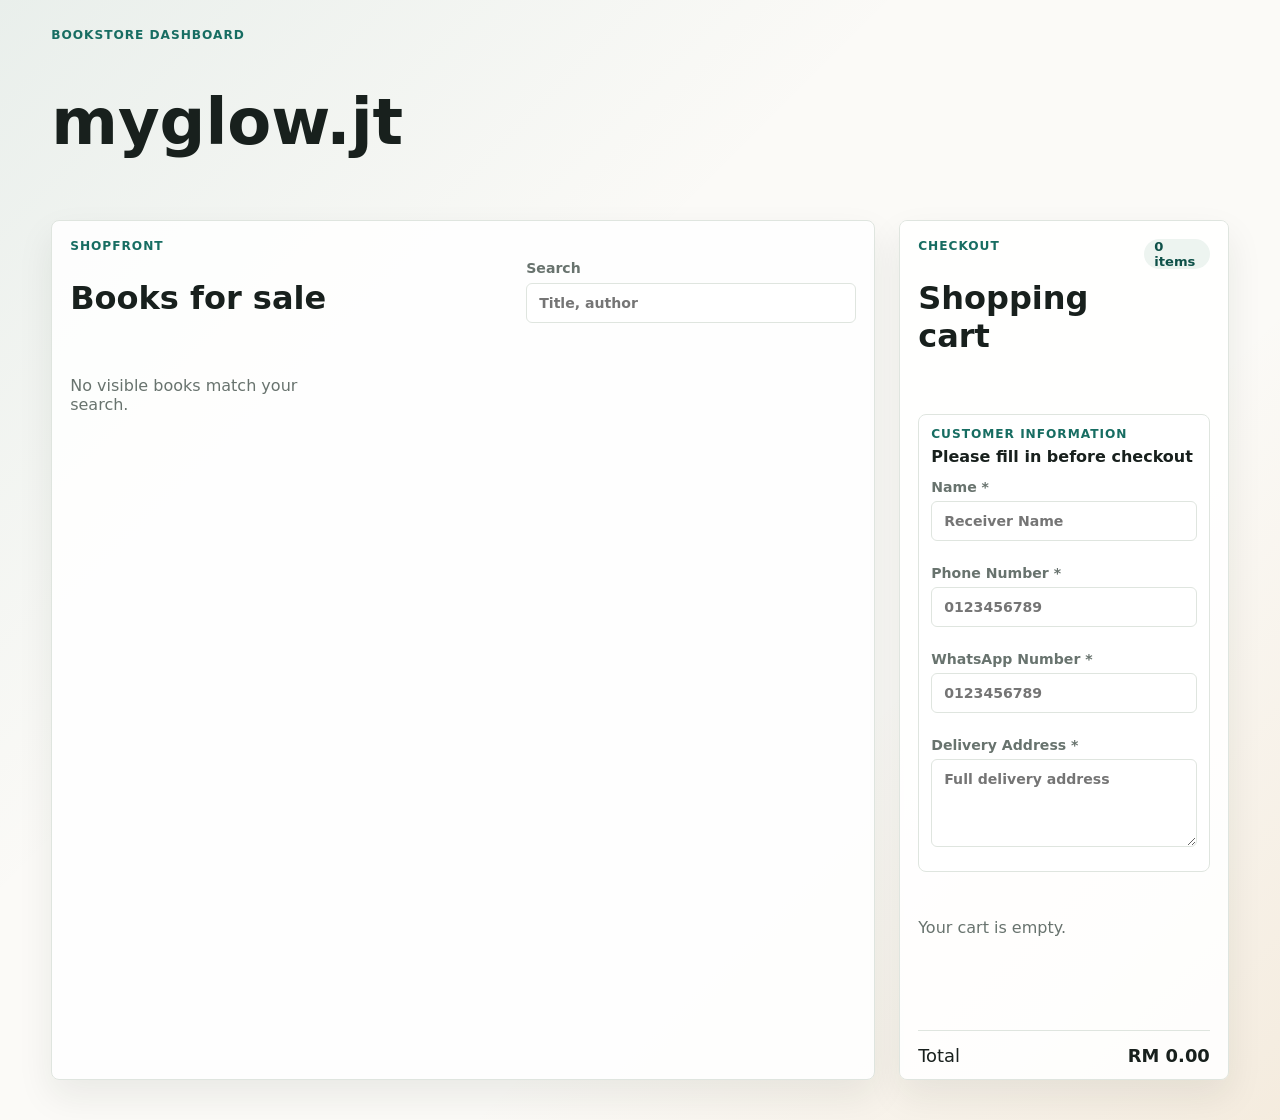
==== commit 4be6b9a3: "Update index.html" ====
--- a/index.html
+++ b/index.html
@@ -237,6 +237,7 @@
             <span>Visible in shop</span>
           </label>
          <div class="variant-header">
+    <div></div>
     <div>Variation Name</div>
     <div>Price</div>
     <div>Stock</div>
@@ -245,7 +246,7 @@
     <div></div>
 </div>
 
-<div id="variantRows" class="variant-rows"></div
+<div id="variantRows" class="variant-rows"></div>
 <div class="variant-actions">
       <button
         type="button"
@@ -260,7 +261,6 @@
         class="add-variant-button">
         + Add Variation
     </button>
-
 </div>
           <button class="primary-button wide" id="saveBookBottomBtn" type="button">Save book</button>
         </form>
@@ -331,8 +331,16 @@
       </article>
     </section>
     
-   <template id="variantTemplate">
+  <template id="variantTemplate">
+
     <div class="variant-row">
+
+        <button
+            type="button"
+            class="drag-handle"
+            title="Drag to reorder">
+            ☰
+        </button>
 
         <input
             type="text"
@@ -349,11 +357,10 @@
             class="variant-stock"
             placeholder="Stock">
 
-        <div>
-            <input
-                type="file"
-                class="variant-photo-file"
-                accept="image/*">
+        <input
+            type="file"
+            class="variant-photo-file"
+            accept="image/*">
 
         <div class="variant-photo-box">
             <img hidden>
@@ -365,11 +372,13 @@
             class="remove-variant">
             ✕
         </button>
+
         <input
             type="hidden"
             class="variant-photo-data">
 
     </div>
+
 </template>
     
     <template id="bankTemplate">
--- a/styles.css
+++ b/styles.css
@@ -53,11 +53,6 @@
 
 .topbar h1,
 .section-heading h2,
-.variant-header h3 {
-  margin: 0;
-  line-height: 1.05;
-  letter-spacing: 0;
-}
 
 .topbar h1 {
   font-size: clamp(2rem, 5vw, 4.2rem);
@@ -811,64 +806,46 @@
 }
 
 .variant-header {
-  justify-content: space-between;
-  gap: 12px;
-  margin-top: 4px;
-}
-
-.variant-header h3 {
-  font-size: 1.05rem;
-}
-
-@media (max-width: 768px) {
-
- .variant-row {
+    font-weight: 600;
+    margin-bottom: 10px;
+    padding: 0 8px;
+    color: var(--muted);
+    font-size: 0.9rem;
+}
+
+.variant-header,
+.variant-row {
     display: grid;
     grid-template-columns:
-        2fr      /* variation name */
-        100px    /* price */
-        100px    /* stock */
-        140px    /* upload */
-        80px     /* preview */
-        50px;    /* delete */
+        40px      /* drag */
+        2fr       /* variation name */
+        100px     /* price */
+        100px     /* stock */
+        160px     /* upload */
+        80px      /* preview */
+        50px;     /* delete */
 
     gap: 12px;
     align-items: center;
-
-    padding: 12px;
-    border: 1px solid #ddd;
-    border-radius: 8px;
-    margin-bottom: 10px;
-}
-
-  .variant-header {
-    display: grid;
-    grid-template-columns:
-        2fr
-        100px
-        100px
-        140px
-        80px
-        50px;
-
-    gap: 12px;
-    font-weight: 600;
-    margin-bottom: 8px;
-    padding: 0 12px;
-}
-  
-  .variant-photo-upload span {
-      display: none;
-  }
-
-  .variant-photo-upload input {
-      width: 80px;
-  }
-
-  .remove-variant {
-      width: 36px;
-      height: 36px;
-  }
+}
+
+@media (max-width: 768px) {
+
+    .variant-header {
+        display: none;
+    }
+
+    .variant-row {
+        grid-template-columns: 1fr;
+        gap: 10px;
+    }
+
+    .variant-row input,
+    .variant-row button,
+    .variant-photo-box {
+        width: 100%;
+    }
+
 }
 
 .variant-photo-upload {
@@ -879,22 +856,26 @@
   padding: 8px;
 }
 
-.variant-photo-preview {
-  min-height: 42px;
-  display: grid;
-  place-items: center;
-  border: 1px dashed var(--line);
-  border-radius: 6px;
-  color: var(--muted);
-  font-size: 0.78rem;
-  background: #fff;
-  overflow: hidden;
-}
-
-.variant-photo-preview img {
-  width: 100%;
-  height: 56px;
-  object-fit: cover;
+.variant-photo-box {
+    width: 60px;
+    height: 60px;
+    min-height: 60px;
+    justify-self: center;
+}
+
+.variant-photo-box img {
+    width: 100%;
+    height: 100%;
+    object-fit: cover;
+}
+
+.remove-variant {
+    width: 40px;
+    height: 40px;
+    padding: 0;
+    display: flex;
+    align-items: center;
+    justify-content: center;
 }
 
 .payment-setup-grid {
